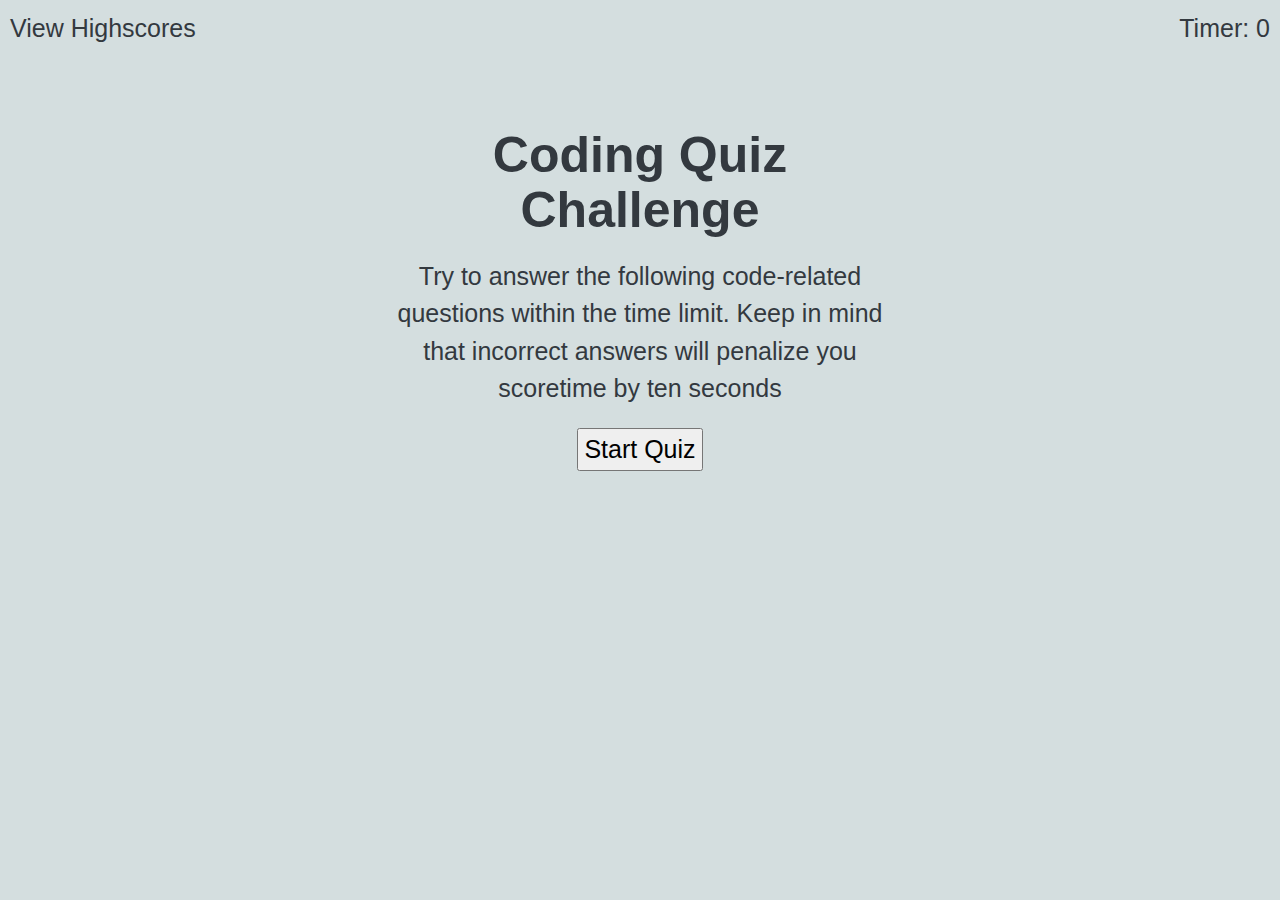
==== index.html @ 331cadb9 "implement basic html and css, develop functionality for moving between questions" ====
<!DOCTYPE html>
<html lang="en-US">

<head>
    <meta charset="UTF-8" />
    <meta name="viewport" content="width=device-width, initial-scale=1.0" />
    <meta http-equiv="X-UA-Compatible" content="ie=edge"/>
    <link rel="stylesheet" href="./assets/css/reset.css"/>
    <link rel="stylesheet" href="./assets/css/style.css" />
    <title>Coding Quiz</title>
</head>

<body>
    <header>
        <a>View Highscores</a>
        <p>Timer: <span id="countdown-time">0</span></p>
    </header>

    <main class="center" id="main">
        <section class="show" id="main-section">
            <h1>Coding Quiz Challenge</h1>
            <p>Try to answer the following code-related questions within the time limit. Keep in mind that incorrect answers will penalize you scoretime by ten seconds</p>
            <button class="center" id="start">Start Quiz</button>
        </section>
    </main>

    <script src="assets/js/script.js"></script>
</body>
---- assets/css/style.css ----
/* Declare all variables for later use */
:root {
    --blue:#24565A;
    --east-bay:#4C537D;
    --gray: #D4DEDF;
    --brown: #A36041;
    --outer-space: #33393f;
    --bright-turquoise: #2aefcb;
    --purple: #A031E9;
    --black: #314347;
    --gold: #EBC799;
    --font-family-sans-serif: -apple-system,BlinkMacSystemFont,"Segoe UI",Roboto,"Helvetica Neue",Arial,"Noto Sans","Liberation Sans",sans-serif,"Apple Color Emoji","Segoe UI Emoji","Segoe UI Symbol","Noto Color Emoji";
    --font-family-monospace: SFMono-Regular,Menlo,Monaco,Consolas,"Liberation Mono","Courier New",monospace;
}

/* styling for when text is selected */
::selection {
    background-color: var(--bright-turquoise);
    color: var(--outer-space);
}

/* =========================================================== */
/* set up font for the whole site */
html {
    font-size: 62.5%;
}

body {
    font-family: var(--font-family-sans-serif);
    font-size: 2.5rem;
    line-height: 1.5;
    color: var(--outer-space);
    background-color: var(--gray);
    padding: 1rem;
}

h1,
h2,
h3,
h4,
h5,
h6 {
  font-weight: 700;
  line-height: 1.1;
  text-align: center;
}

h2 {
    margin-bottom: 2rem;
}

header {
    display: flex;
    justify-content: space-between;
    margin-bottom: 8rem;
}

main {
    width: 40%;
    display: flex;
    flex-direction: column;
    align-items: flex-start;
}

section {
    flex-direction: column;
    row-gap: 2rem;
}

button {
    width: fit-content;
    padding: 0.5rem;
}

p {
    text-align: center;
}

.hidden {
    display: none;
}

.show {
    display: flex;
}

.center {
    margin: 0 auto;
}

.noti {
    width: 100%;
    margin: 2rem 0;
    border-top: 1px solid var(--gold);
}
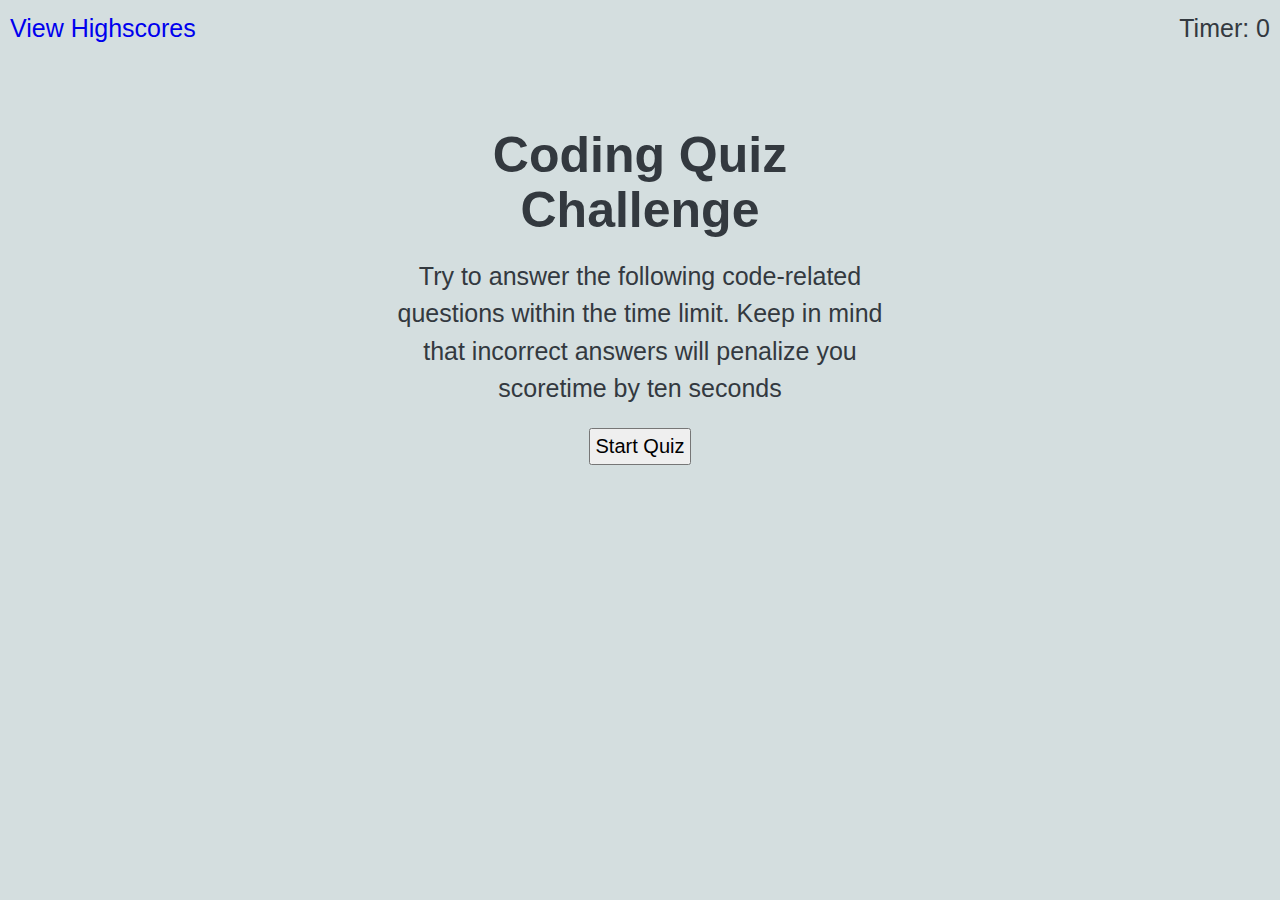
==== commit 92460a44: "create new html for showing highscore, add a new js file for highscore.html" ====
--- a/index.html
+++ b/index.html
@@ -12,7 +12,7 @@
 
 <body>
     <header>
-        <a>View Highscores</a>
+        <a href="highscore.html">View Highscores</a>
         <p>Timer: <span id="countdown-time">0</span></p>
     </header>
 
--- a/assets/css/style.css
+++ b/assets/css/style.css
@@ -70,10 +70,19 @@
 button {
     width: fit-content;
     padding: 0.5rem;
+    font-size: 2rem;
 }
 
 p {
     text-align: center;
+}
+
+input[type='text'] {
+    height: 4rem;
+    width: 25rem;
+    margin: 1rem 0;
+    padding: 1rem;
+    font-size: 2rem;
 }
 
 .hidden {
@@ -91,5 +100,20 @@
 .noti {
     width: 100%;
     margin: 2rem 0;
-    border-top: 1px solid var(--gold);
-}+    border-top: 1px solid var(--east-bay);
+    font-style: oblique;
+    color: var(--east-bay);
+}
+
+#highscores {
+    padding-top: 10rem;
+    display: flex;
+    row-gap: 2rem;
+    column-gap: 2rem;
+    flex-direction: row;
+    flex-wrap: wrap;
+}
+
+#highscores button {
+    width: 40%;
+}
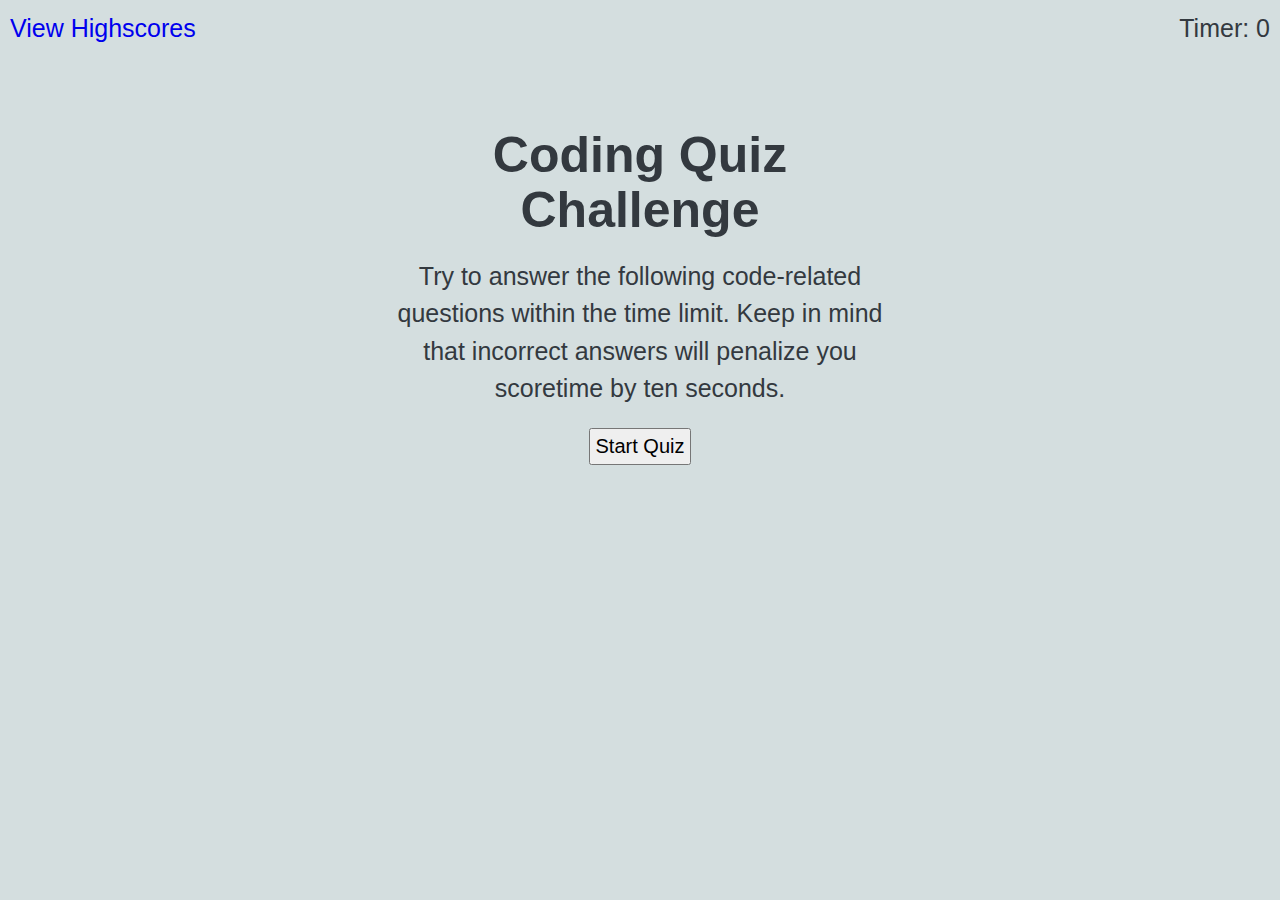
==== commit d2f613c0: "finish display highscores feature and delete highscores feature" ====
--- a/index.html
+++ b/index.html
@@ -19,7 +19,7 @@
     <main class="center" id="main">
         <section class="show" id="main-section">
             <h1>Coding Quiz Challenge</h1>
-            <p>Try to answer the following code-related questions within the time limit. Keep in mind that incorrect answers will penalize you scoretime by ten seconds</p>
+            <p>Try to answer the following code-related questions within the time limit. Keep in mind that incorrect answers will penalize you scoretime by ten seconds.</p>
             <button class="center" id="start">Start Quiz</button>
         </section>
     </main>
--- a/assets/css/style.css
+++ b/assets/css/style.css
@@ -47,6 +47,7 @@
 
 h2 {
     margin-bottom: 2rem;
+    font-size: 4rem;
 }
 
 header {
@@ -69,6 +70,7 @@
 
 button {
     width: fit-content;
+    min-height: 100%;
     padding: 0.5rem;
     font-size: 2rem;
 }
@@ -78,11 +80,16 @@
 }
 
 input[type='text'] {
-    height: 4rem;
     width: 25rem;
-    margin: 1rem 0;
+    margin: 0 1rem;
     padding: 1rem;
     font-size: 2rem;
+}
+
+form {
+    margin-top: 1rem;
+    display: flex;
+    align-items: center;
 }
 
 .hidden {
@@ -106,14 +113,19 @@
 }
 
 #highscores {
-    padding-top: 10rem;
+    padding-top: 5rem;
     display: flex;
     row-gap: 2rem;
     column-gap: 2rem;
     flex-direction: row;
     flex-wrap: wrap;
+    justify-content: center;
 }
 
-#highscores button {
-    width: 40%;
-}
+#scoreboard {
+    flex: 0 0 100%;
+    display: flex;
+    row-gap: 1rem;
+    text-align: center;
+} 
+
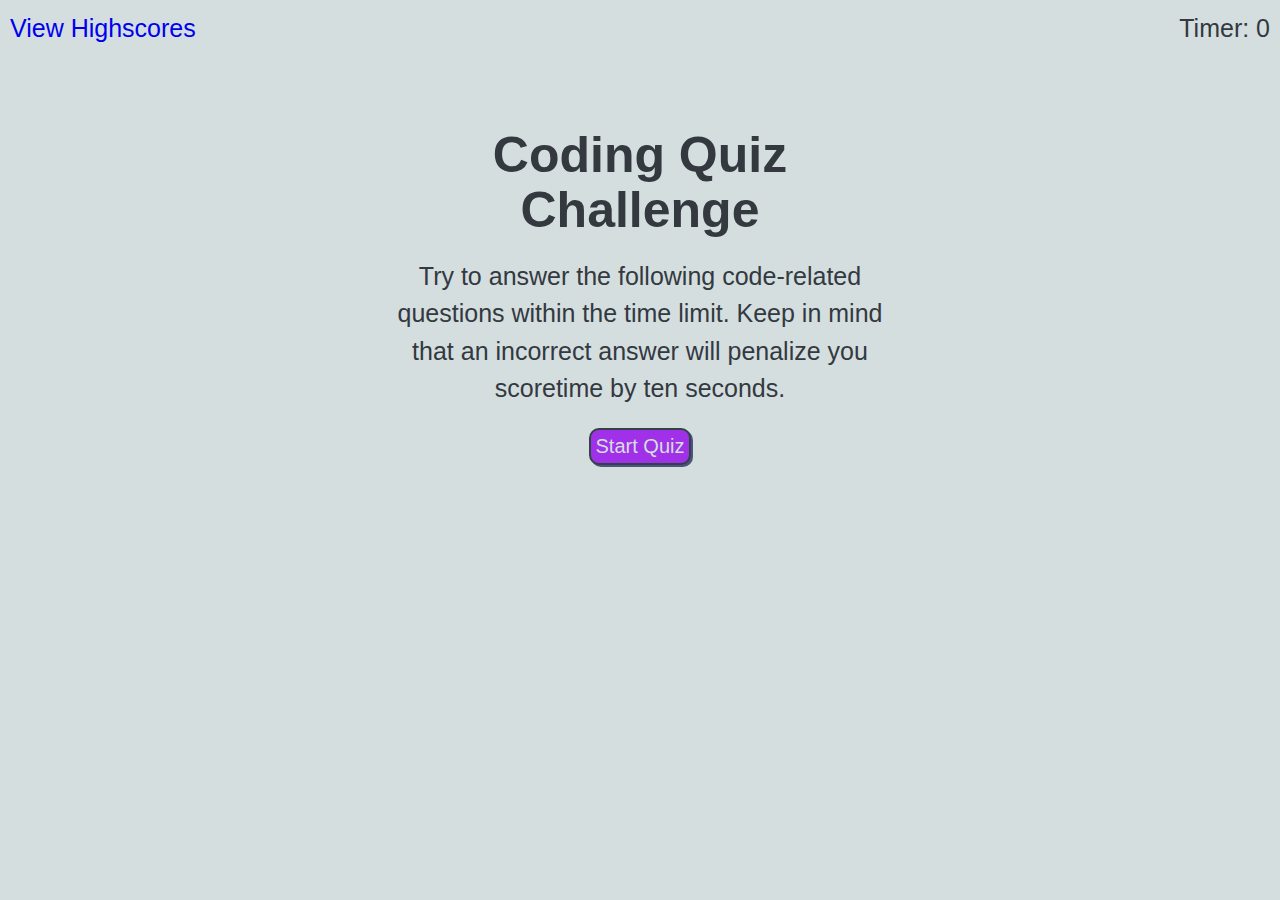
==== commit e5d21faf: "Update index.html fixing grammar" ====
--- a/index.html
+++ b/index.html
@@ -19,10 +19,10 @@
     <main class="center" id="main">
         <section class="show" id="main-section">
             <h1>Coding Quiz Challenge</h1>
-            <p>Try to answer the following code-related questions within the time limit. Keep in mind that incorrect answers will penalize you scoretime by ten seconds.</p>
+            <p>Try to answer the following code-related questions within the time limit. Keep in mind that an incorrect answer will penalize you scoretime by ten seconds.</p>
             <button class="center" id="start">Start Quiz</button>
         </section>
     </main>
 
     <script src="assets/js/script.js"></script>
-</body>+</body>
--- a/assets/css/style.css
+++ b/assets/css/style.css
@@ -7,6 +7,7 @@
     --outer-space: #33393f;
     --bright-turquoise: #2aefcb;
     --purple: #A031E9;
+    --darker-purple: #800091;
     --black: #314347;
     --gold: #EBC799;
     --font-family-sans-serif: -apple-system,BlinkMacSystemFont,"Segoe UI",Roboto,"Helvetica Neue",Arial,"Noto Sans","Liberation Sans",sans-serif,"Apple Color Emoji","Segoe UI Emoji","Segoe UI Symbol","Noto Color Emoji";
@@ -50,17 +51,21 @@
     font-size: 4rem;
 }
 
+/* header section */
+
 header {
     display: flex;
     justify-content: space-between;
     margin-bottom: 8rem;
 }
 
+/* main body */
 main {
     width: 40%;
     display: flex;
     flex-direction: column;
     align-items: flex-start;
+    row-gap: 1rem;
 }
 
 section {
@@ -68,17 +73,28 @@
     row-gap: 2rem;
 }
 
+/* all buttons */
 button {
     width: fit-content;
     min-height: 100%;
     padding: 0.5rem;
     font-size: 2rem;
+    border-radius: 1rem;
+    background-color: var(--purple);
+    border: 2px solid var(--black);
+    color: var(--gray);
+    box-shadow: 2px 2px var(--east-bay);
+}
+
+button:hover {
+    background-color: var(--darker-purple);
 }
 
 p {
     text-align: center;
 }
 
+/* text field */
 input[type='text'] {
     width: 25rem;
     margin: 0 1rem;
@@ -86,12 +102,14 @@
     font-size: 2rem;
 }
 
+/* form */
 form {
     margin-top: 1rem;
     display: flex;
     align-items: center;
 }
 
+/* showing and removing element from screen */
 .hidden {
     display: none;
 }
@@ -104,6 +122,7 @@
     margin: 0 auto;
 }
 
+/* notification for result */
 .noti {
     width: 100%;
     margin: 2rem 0;
@@ -112,6 +131,7 @@
     color: var(--east-bay);
 }
 
+/* css for scoreboard */
 #highscores {
     padding-top: 5rem;
     display: flex;
@@ -129,3 +149,6 @@
     text-align: center;
 } 
 
+#scoreboard div {
+    color: var(--gray);
+}
